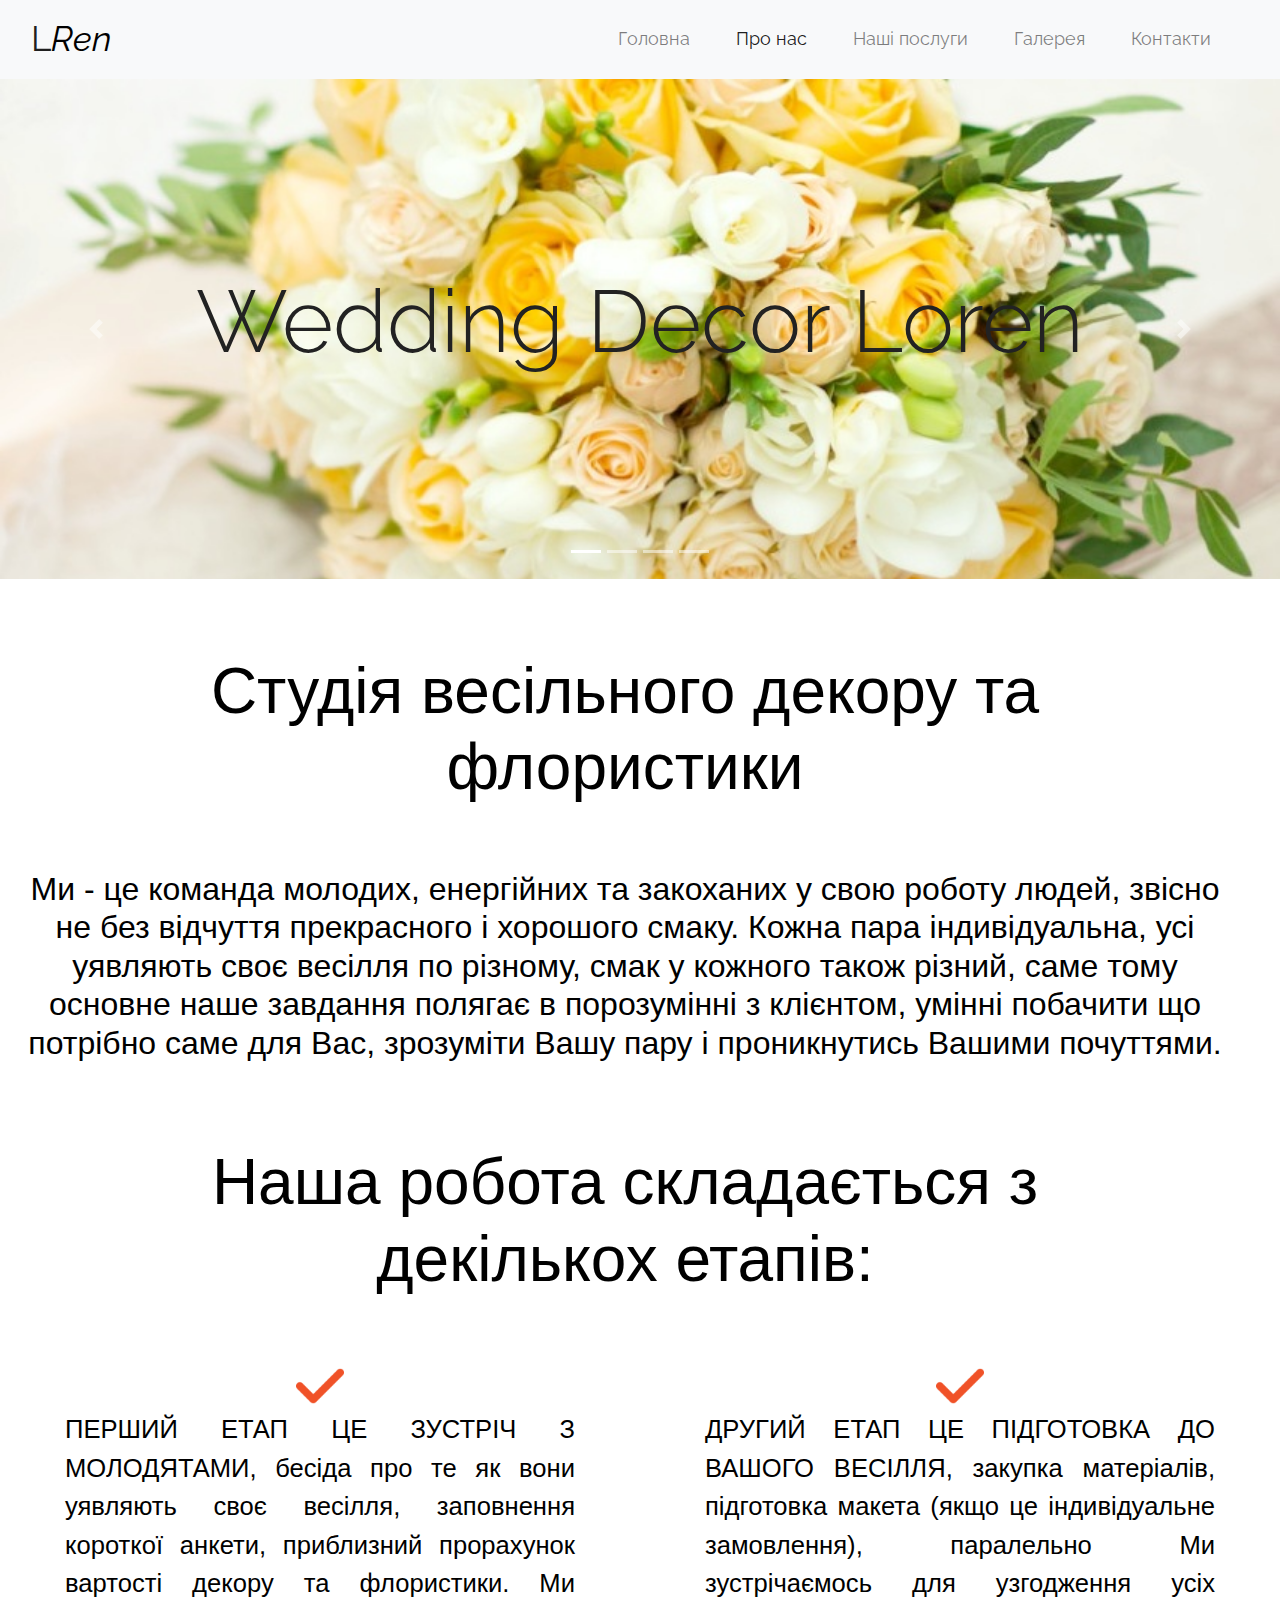
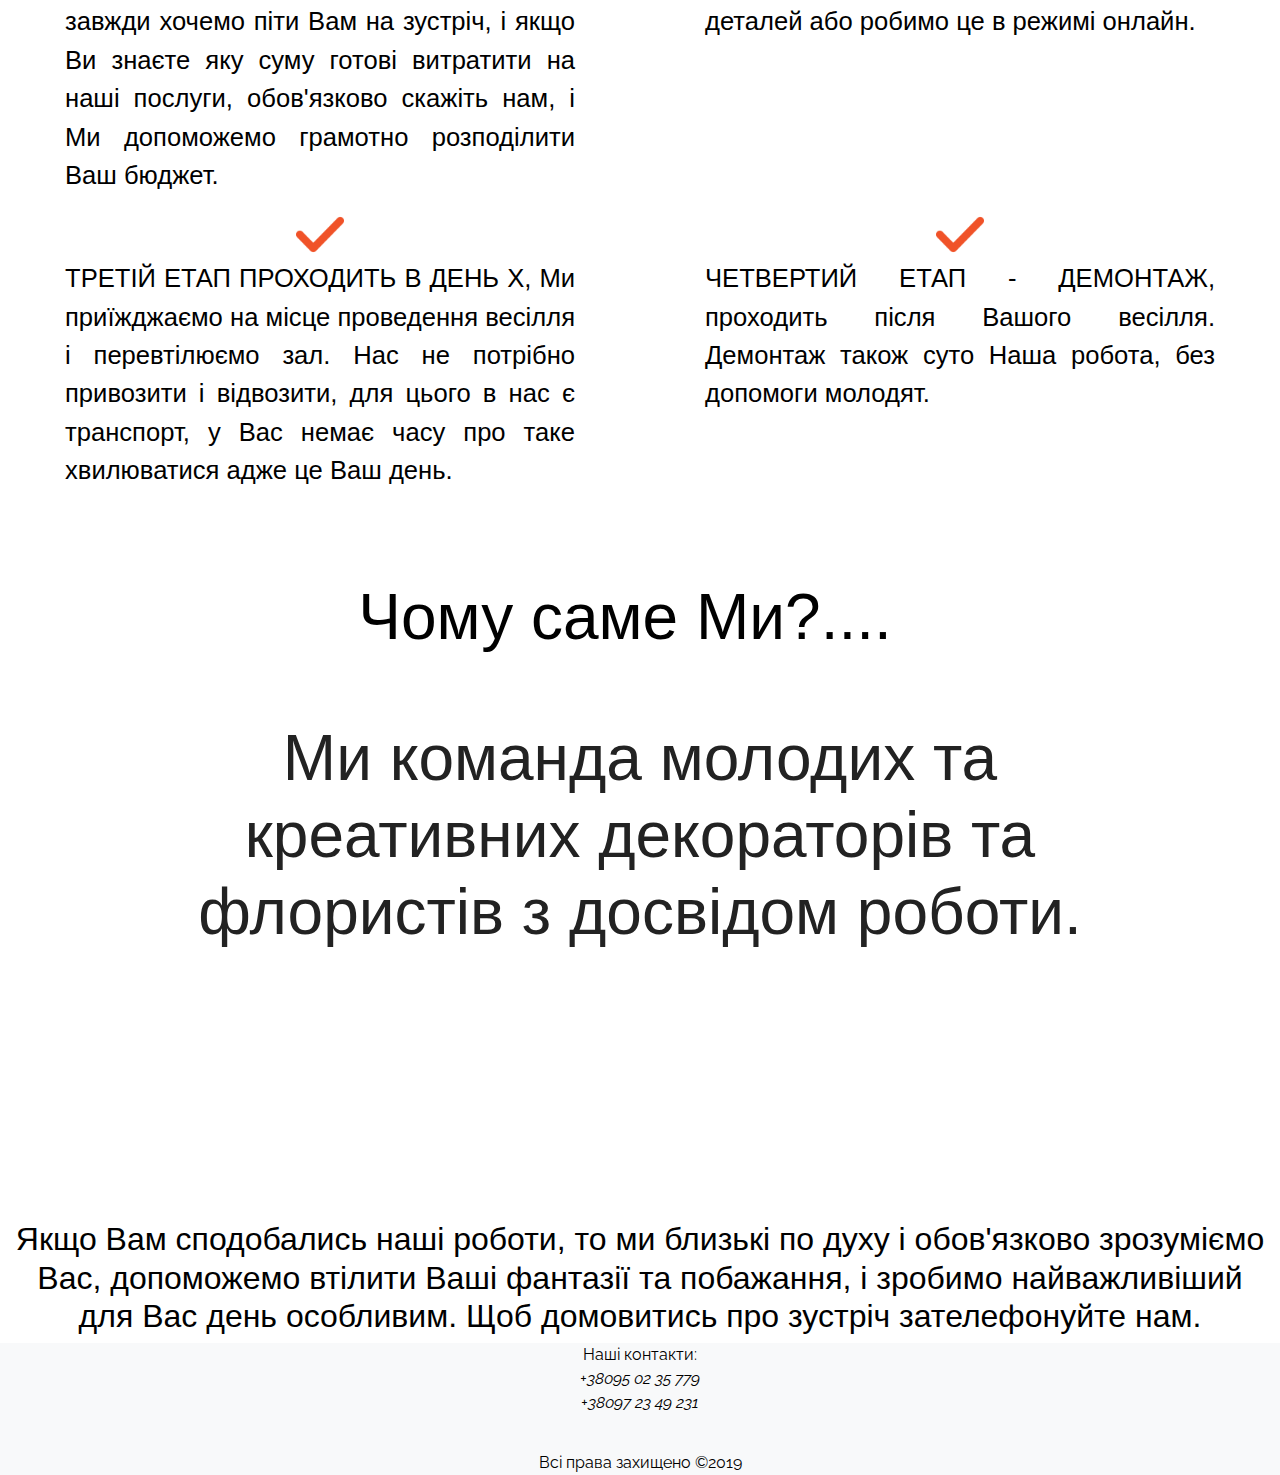
==== src/about-us.html @ b71c2964 "midified our-services page" ====
<!DOCTYPE html>
<html lang="en">
<head>
    <meta charset="utf-8">
    <meta name="viewport" content="width=device-width, initial-scale=1.0">
    <title>Weding Decor Loren</title>
    <meta name="keywords" content="Wedding, Decor, Loren, Agency"/>
    <meta name="description" content="Сайт весільної агенції Loren Decor"/>
    <meta http-equiv="content-language" content="ru">
    <link rel="stylesheet" href="https://use.fontawesome.com/releases/v5.7.2/css/all.css"
          integrity="sha384-fnmOCqbTlWIlj8LyTjo7mOUStjsKC4pOpQbqyi7RrhN7udi9RwhKkMHpvLbHG9Sr" crossorigin="anonymous">
    <link href="../img/index/favicon.ico" rel="shortcut icon" type="image/x-icon"/>
    <link href="../css/access.css" rel="stylesheet" type="text/css">
    <link rel="stylesheet" href="../css/index.css">
    <link rel="stylesheet" type="text/css" href="../css/about-us.css">
    <link rel="stylesheet" href="../css/bootstrap.min.css">
    <script src="https://ajax.googleapis.com/ajax/libs/jquery/3.3.1/jquery.min.js"></script>
    <script src="https://cdnjs.cloudflare.com/ajax/libs/popper.js/1.12.9/umd/popper.min.js"></script>
    <script src="../js/bootstrap.js"></script>
    <script type="text/javascript" src="../js/access.js"></script>
</head>
<body>
<!--Header-->
<nav class="navbar navbar-expand-md navbar-light bg-light sticky-top">
    <div class="container-fluid">
        <a class="navbar-brand" href="../index.html">L<i class="far fa-dot-circle">Ren</i></a>
        <button  class="navbar-toggler" type="button" data-toggle="collapse" data-terget="#navbarResponsive">
            <span class="navbar-toggler-icon"></span>
        </button>
        <div class="collapse navbar-collapse" id="navbarResponsive">
            <ul class="navbar-nav ml-auto">
                <li class="nav-item"><a  class="nav-link" href="../index.html">Головна</a></li>
                <li class="nav-item"><a class="nav-link active" href="../src/about-us.html">Про нас</a></li>
                <li class="nav-item"><a class="nav-link" href="../src/our-services.html">Наші послуги</a></li>
                <li class="nav-item"><a class="nav-link" href="../src/galery.html">Галерея</a></li>
                <li class="nav-item"><a class="nav-link" href="../src/contact.html">Контакти</a></li>
            </ul>
        </div>
    </div>
</nav>
<!--Slider-->
<div id="slides" class="carousel slide" data-ride="carousel">
    <ul class="carousel-indicators">
        <li data-terget="#slides" data-slide-to="0" class="active"></li>
        <li data-terget="#slides" data-slide-to="1"></li>
        <li data-terget="#slides" data-slide-to="2"></li>
        <li data-terget="#slides" data-slide-to="3"></li>
    </ul>
    <div class="carousel-inner" role="listbox">
        <div class="carousel-item active">
            <img src="../img/index/slider/slide1.jpeg"/>
            <div class="carousel-caption">
                <h1 id="paddingCarosel" class="display-2">Wedding Decor Loren</h1>
            </div>
        </div>
        <div class="carousel-item">
            <img src="../img/index/slider/slide2.jpeg"/>
        </div>
        <div class="carousel-item">
            <img src="../img/index/slider/slide3.jpeg"/>
        </div>
        <div class="carousel-item">
            <img src="../img/index/slider/slide4.jpeg"/>
        </div>
        <a class="carousel-control-next" href="#slides" role="button" data-slide="next">
            <span class="carousel-control-next-icon" aria-hidden="true"></span>
            <span class="sr-only">Next</span>
        </a>
        <a class="carousel-control-prev" href="#slides" role="button" data-slide="prev">
            <span class="carousel-control-prev-icon" aria-hidden="true"></span>
            <span class="sr-only">Previous</span>
        </a>
    </div>
</div>
<!--Main block-->
<div class="container-fluid head">
    <div class="row col text-center">
        <h1>Студія весільного декору та флористики</h1>
    </div>
</div>
<div class="container-fluid head">
    <div class="row col">
        <div class="text-center">
            <h3>
                Ми - це команда молодих, енергійних та закоханих у свою роботу людей, звісно не без відчуття прекрасного
                і хорошого смаку.
                Кожна пара індивідуальна, усі уявляють своє весілля по різному, смак у кожного також різний, саме тому
                основне наше завдання полягає в порозумінні з клієнтом, умінні побачити що потрібно саме для Вас,
                зрозуміти Вашу пару і проникнутись Вашими почуттями.
            </h3>
        </div>
    </div>
</div>
<div class="container-fluid head">
    <div class="row col text-center">
        <h1>Наша робота складається з декількох етапів:</h1>
    </div>
</div>
<div class="container-fluid head">
    <div class="row text-center">
        <div class="col-sm-6 hower"><img src="../img/about-us/ok.png" class="rotate">
            <p class="text-justify"><span class="text-uppercase">Перший етап це зустріч з молодятами</span>, бесіда про
                те як вони уявляють своє весілля,
                заповнення короткої анкети, приблизний прорахунок вартості декору та флористики. Ми завжди хочемо піти
                Вам на
                зустріч, і якщо Ви знаєте яку суму готові витратити на наші послуги, обов'язково скажіть нам, і Ми
                допоможемо грамотно
                розподілити Ваш бюджет.</p>
        </div>
        <div class="col-sm-6 hower"><img src="../img/about-us/ok.png" class="rotate">
            <p class="text-justify"><span class="text-uppercase"> Другий етап це підготовка до вашого весілля</span>,
                закупка матеріалів,
                підготовка макета (якщо це індивідуальне замовлення), паралельно Ми зустрічаємось для узгодження усіх
                деталей
                або робимо це в режимі онлайн.</p>
        </div>
        <div class="col-sm-6 hower"><img src="../img/about-us/ok.png" class="rotate">
            <p class="text-justify"><span class="text-uppercase"> Третій етап проходить в день Х</span>, Ми приїжджаємо
                на місце проведення весілля і перевтілюємо зал.
                Нас не потрібно привозити і відвозити, для цього в нас є транспорт,
                у Вас немає часу про таке хвилюватися адже це Ваш день.
            </p>
        </div>
        <div class="col-sm-6 hower"><img src="../img/about-us/ok.png" class="rotate">
            <p class="text-justify"><span class="text-uppercase">Четвертий етап - демонтаж</span>, проходить після
                Вашого весілля.
                Демонтаж також суто Наша робота, без допомоги молодят.
            </p>
        </div>
    </div>
</div>
<div class="container-fluid head">
    <div class="row col text-center">
        <h1>Чому саме Ми?....</h1>
    </div>
</div>
<!--Slider 2-->
<div id="slidess" class="carousel slide" data-ride="carousel">
    <ul class="carousel-indicators">
        <li data-terget="#slidess" data-slide-to="0" class="active"></li>
        <li data-terget="#slidess" data-slide-to="1"></li>
        <li data-terget="#slidess" data-slide-to="2"></li>
        <li data-terget="#slidess" data-slide-to="3"></li>
        <li data-terget="#slidess" data-slide-to="4"></li>
    </ul>
    <div class="carousel-inner" role="listbox">
        <div class="carousel-item active">
            <div class="carousel-caption">
                <h3>Ми команда молодих та креативних декораторів та флористів з досвідом роботи.</h3>
            </div>
        </div>
        <div class="carousel-item">
            <div class="carousel-caption">
                <h3>Ми завжди допоможемо в реалізації Ваших мрій, втілимо всі Ваші побажання.</h3>
            </div>
        </div>
        <div class="carousel-item">
            <div class="carousel-caption">
                <h3>Ми слідкуємо за весільними тенденціями і йдемо в ногу з івент індустрією.</h3>
            </div>
        </div>
        <div class="carousel-item">
            <div class="carousel-caption">
                <h3>Ми готові йти Вам на зустріч і завжди можемо підлаштуватись під Ваш бюджет і
                    запропонувати вам декор який не вдарить по кишені.
                </h3>
            </div>
        </div>
        <div class="carousel-item">
            <div class="carousel-caption">
                <h3>Вам не потрібно хвилюватися про те як ми потрапимо до місця проведення вашого весілля,
                    транспорт це наші хлопоти.
                </h3>
            </div>
        </div>
        <a class="carousel-control-next" href="#slidess" role="button" data-slide="next">
            <span class="fas fa-forward" aria-hidden="true"></span>
            <span class="sr-only">Next</span>
        </a>
        <a class="carousel-control-prev" href="#slidess" role="button" data-slide="prev">
            <span class="fas fa-backward" aria-hidden="true"></span>
            <span class="sr-only">Previous</span>
        </a>
    </div>
</div>
<div class="container-fluid">
    <div class="text-center head">
        <h3>
            Якщо Вам сподобались наші роботи, то ми близькі по духу і обов'язково зрозуміємо Вас, допоможемо втілити
            Ваші фантазії та побажання, і зробимо найважливіший для Вас день особливим.
            Щоб домовитись про зустріч зателефонуйте нам.
        </h3>
    </div>
</div>
<!--Footer-->
<footer class="container-fluid bg-light">
    <div class="container-fluid text-center social">
        <span>Наші контакти:</span><br>
        <i class="fas fa-phone">+38095 02 35 779</i><br>
        <i class="fab fa-viber">+38097 23 49 231</i><br>
        <a href="https://www.facebook.com/oksanavolodynyrivna" target="_blank" title="Facebook"><i
                class="fab fa-facebook"></i></a>
        <a href="https://www.instagram.com/wedding_decor_loren/" target="_blank" title="Instagram"><i
                class="fab fa-instagram"></i></a>
        <a href="href=mailto:roma@br.if.ua" target="_blank" title="Відправте нам повідомлення"><i
                class="fas fa-envelope"></i></a><br>
    </div>
    <div class="container text-sm-center">
        <span> Всі права захищено &copy;2019</span>
    </div>
</footer>
<script type="text/javascript">
    //** 1) Adds ability to scroll to an absolute position (from top of page) or specific element on the page instead.
    //** 2) Fixes scroll animation not working in Opera.
    var scrolltotop = {
        setting: {startline: 100, scrollto: 0, scrollduration: 1000, fadeduration: [500, 100]},
        controlHTML: '<img src="../img/index/knopka.png" style="width:48px; height:48px" />',
        controlattrs: {offsetx: 25, offsety: 25},
        anchorkeyword: '#top', //Enter href value of HTML anchors on the page that should also act as "Scroll Up" links

        state: {isvisible: false, shouldvisible: false},

        scrollup: function () {
            if (!this.cssfixedsupport)
                this.$control.css({opacity: 0})
            var dest = isNaN(this.setting.scrollto) ? this.setting.scrollto : parseInt(this.setting.scrollto)
            if (typeof dest == "string" && jQuery('#' + dest).length == 1)
                dest = jQuery('#' + dest).offset().top
            else
                dest = 0
            this.$body.animate({scrollTop: dest}, this.setting.scrollduration);
        },
        keepfixed: function () {
            var $window = jQuery(window)
            var controlx = $window.scrollLeft() + $window.width() - this.$control.width() - this.controlattrs.offsetx
            var controly = $window.scrollTop() + $window.height() - this.$control.height() - this.controlattrs.offsety
            this.$control.css({left: controlx + 'px', top: controly + 'px'})
        },
        togglecontrol: function () {
            var scrolltop = jQuery(window).scrollTop()
            if (!this.cssfixedsupport)
                this.keepfixed()
            this.state.shouldvisible = (scrolltop >= this.setting.startline) ? true : false
            if (this.state.shouldvisible && !this.state.isvisible) {
                this.$control.stop().animate({opacity: 1}, this.setting.fadeduration[0])
                this.state.isvisible = true
            }
            else if (this.state.shouldvisible == false && this.state.isvisible) {
                this.$control.stop().animate({opacity: 0}, this.setting.fadeduration[1])
                this.state.isvisible = false
            }
        },
        init: function () {
            jQuery(document).ready(function ($) {
                var mainobj = scrolltotop
                var iebrws = document.all
                mainobj.cssfixedsupport = !iebrws || iebrws && document.compatMode == "CSS1Compat" && window.XMLHttpRequest
                mainobj.$body = (window.opera) ? (document.compatMode == "CSS1Compat" ? $('html') : $('body')) : $('html,body')
                mainobj.$control = $('<div id="topcontrol">' + mainobj.controlHTML + '</div>')
                    .css({
                        position: mainobj.cssfixedsupport ? 'fixed' : 'absolute',
                        bottom: mainobj.controlattrs.offsety,
                        right: mainobj.controlattrs.offsetx,
                        opacity: 0,
                        cursor: 'pointer'
                    })
                    .attr({title: 'На верх'})
                    .click(function () {
                        mainobj.scrollup();
                        return false
                    })
                    .appendTo('body')
                if (document.all && !window.XMLHttpRequest && mainobj.$control.text() != '')
                    mainobj.$control.css({width: mainobj.$control.width()})
                mainobj.togglecontrol()
                $('a[href="' + mainobj.anchorkeyword + '"]').click(function () {
                    mainobj.scrollup()
                    return false
                })
                $(window).bind('scroll resize', function (e) {
                    mainobj.togglecontrol()
                })
            })
        }
    }
    scrolltotop.init()</script>
</body>
</html>
---- css/access.css ----
.unselectable {
    -moz-user-select:none;
    -webkit-user-select:none;
    cursor: default;
}
html
{
    -webkit-touch-callout: none;
    -webkit-user-select: none;
    -khtml-user-select: none;
    -moz-user-select: none;
    -ms-user-select: none;
    user-select: none;
    -webkit-tap-highlight-color: rgba(0,0,0,0);
}
#wpcp-error-message {
    direction: ltr;
    text-align: center;
    transition: opacity 900ms ease 0s;
    z-index: 99999999;
}
.hideme {
    opacity:0;
    visibility: hidden;
}
.showme {
    opacity:1;
    visibility: visible;
}
.msgmsg-box-wpcp {
    border-radius: 10px;
    color: #555;
    font-family: Tahoma;
    font-size: 11px;
    margin: 10px;
    padding: 10px 36px;
    position: fixed;
    width: 255px;
    top: 50%;
    left: 50%;
    margin-top: -10px;
    margin-left: -130px;
    -webkit-box-shadow: 0px 0px 34px 2px rgba(242,191,191,1);
    -moz-box-shadow: 0px 0px 34px 2px rgba(242,191,191,1);
    box-shadow: 0px 0px 34px 2px rgba(242,191,191,1);
}
.msgmsg-box-wpcp span {
    font-weight:bold;
    text-transform:uppercase;
}
.error-wpcp {		background:#ffecec;
    border:1px solid #f5aca6;
}
.success {
    background:#e9ffd9;
    border:1px solid #a6ca8a;
}
.warning-wpcp {
    background:#ffecec;
    border:1px solid #f5aca6;
}
.notice {
    background:#e3f7fc;
    border:1px solid #8ed9f6;
}
---- css/index.css ----
@import url('https://fonts.googleapis.com/css?family=Poppins:400,500,700');
@import url('https://fonts.googleapis.com/css?family=Raleway');



html body{
    width: 100%;
    height: 100%;
    font-family: 'Raleway', sans-serif;
    color: #2222;
}
/*navbar*/
.container-fluid .navbar-brand{
    font-size: 35px;
}
.container-fluid h1{
    padding: 1em;
    border-radius: 0;
    margin: 0 auto;
    margin-top: 10px;
}
.navbar-nav li{
padding-right: 30px;
}
.nav-link{
    font-size: 1.1em; !important;
}
/*sider*/
.carousel-inner{
    height: 500px;
}
.carousel-inner img{
    /*transform: translateY(-20%);*/
    /*width: 100%;*/
    height: 100%;
}
@media (min-width: 1000px) {
    .carousel-inner img{
        width: 100%;}
}

.carousel-caption{
    position: absolute;
    top: 50%;
    transform: translateY(-100%);
}
.carousel-caption h1{
    padding-top: 40px;
    font-style: initial;
    color: rgb(34, 34, 34);
}
.carousel-caption h3{
    color: rgb(34, 34, 34);
    font-family: "Book Antiqua", sans-serif;
    font-size: 4em;
    padding-top: 20px;
}
/*main block*/
@media (max-width: 450px) {
    .carousel-caption .display-2 {
        font-size: 2em;
    }
}
.padding{
  padding-bottom: 2em;
}
.alert{
    width: 100%;
    margin: 0 auto;
    padding-top: 2em;
}
.alert h1 {
    color: rgb(34, 34, 34);
    padding-top: 1px;
    font-family: "Raleway", sans-serif;
    font-size: 5em;
    margin-bottom: 1px;

}
.alert h1:hover{
    text-shadow: 3px 3px 3px #8f8f8f;
    transition: text-shadow 300ms linear 0ms;
}
.alert h2{
     color: rgb(34, 34, 34);
     font-family: "Book Antiqua", sans-serif;
     margin-bottom: 1px;
 }
.alert h2:hover {
    text-shadow: 3px 3px 3px #8f8f8f;
    transition: text-shadow 300ms linear 0ms;
    cursor: pointer;
}
/*opys poslug*/
.mainBlock img{
    width: 10%;
    padding-top: 20px;
}
.mainBlock h3{
    color: rgb(34, 34, 34);
    padding-top: 1px;
    font-family: "Book Antiqua", sans-serif;
    margin-bottom: 1px;
    font-size: 2em;
    padding-bottom: 10px;

}
.text-typing
{
    width: 13em;
    white-space:nowrap;
    overflow:hidden;
    -webkit-animation: type 8s steps(50, end);
    animation: type 8s steps(50, end);
}
@keyframes type{
    from { width: 0px; }
}

@-webkit-keyframes type{
    from { width: 0px; }
}
.mainBlock h3:hover{
    text-shadow: 3px 3px 3px #8f8f8f;
    transition: text-shadow 300ms linear 0ms;
}
.mainBlock p, .mainBlock ol{
    color: rgb(34, 34, 34);
    padding-top: 5px;
    font-family: "Book Antiqua", sans-serif;
    margin-bottom: 1px;
    font-size: 1em;
    transition: all 300ms linear 0ms;
}
.hower:hover{
    transform: rotate(0deg) scale(1.1,1.1) ;
    box-shadow: 1px 1px 1px #cacaca;
    z-index: 999;
    transition: transform 300ms linear 100ms,
    box-shadow 300ms linear 0ms, z-index 300ms linear 0ms;
    background: #f4f4f4;
}
/*img block*/
#fixed{
    width: 100%;
    height: 200px;
    background: url("../img/index/fon.jpeg") no-repeat center center fixed;
    background-blend-mode: multiply;
    border-color: lightblue;
   /** background-size: cover;*/
    -o-background-size: cover;
    -moz-background-size: cover;
    -webkit-background-size: cover;


}

/*footer*/
footer span, i{
    color: black;
}
.social a{
    font-size: 1.5em;
    padding: 4px;
}
.fa-envelope, .fa-facebook, .fa-instagram{color: black}
.fa-instagram:hover, .fa-facebook:hover, .fa-envelope:hover{color: #737475
}
/*rotate img for main block*/
.rotate:hover {
    -webkit-transform: rotateZ(20deg);
    -ms-transform: rotateZ(20deg);
    transform: rotateZ(20deg);
    cursor: pointer;
}
---- css/about-us.css ----
@import url('https://fonts.googleapis.com/css?family=Raleway');
@import url('https://fonts.googleapis.com/css?family=Exo+2|Lobster');

/*main block*/
.head h1{
    font-family: "Book Antiqua", sans-serif;
    font-size: 4em;
    color: #000000;

}
.head h3{
    font-family: "Book Antiqua", sans-serif;
    font-size: 2em;
    color: #000000;
}
.head p{
    font-family: "Book Antiqua", sans-serif;
    font-size: 1.6em;
    color: #000000;
    margin-left: 50px;
    margin-right: 50px;
}
.head img{
    width: 8%;
}
.carousel-inner span{
    color: red;
}
#paddingCarosel{
    padding-top: 150px;
}
.head h1:hover {
    text-shadow: 3px 3px 3px #8f8f8f;
    transition: text-shadow 300ms linear 0ms;
    cursor: pointer;
}
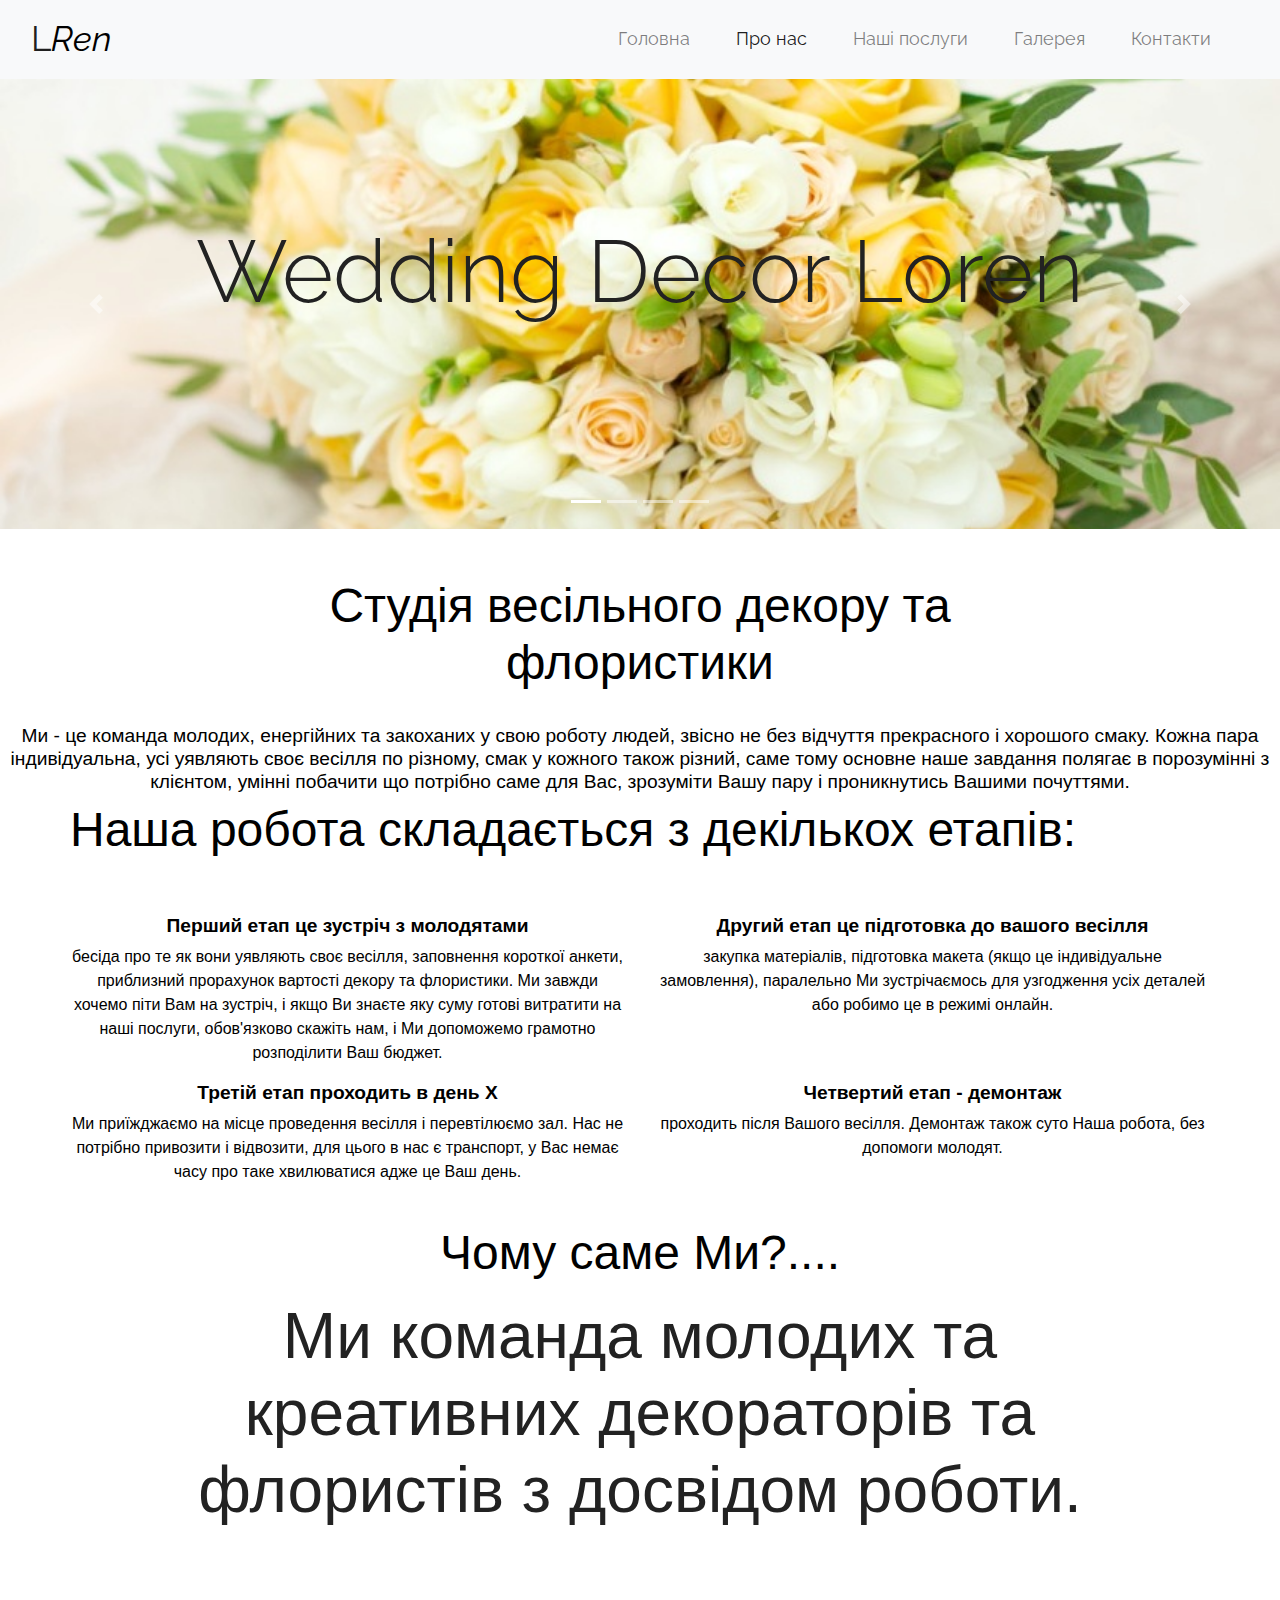
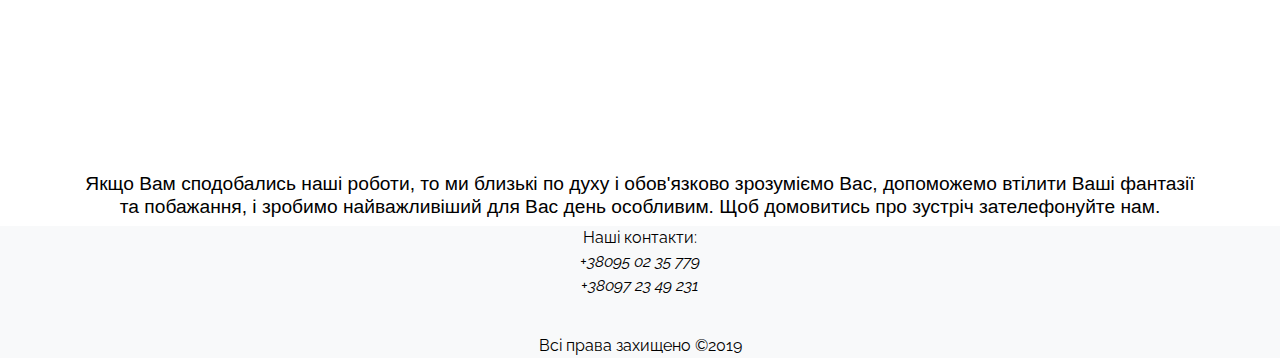
==== commit 11e5ad9e: "modified style for small device" ====
--- a/src/about-us.html
+++ b/src/about-us.html
@@ -2,6 +2,7 @@
 <html lang="en">
 <head>
     <meta charset="utf-8">
+    <meta http-equiv="X-UA-Compatible" content="IE=edge">
     <meta name="viewport" content="width=device-width, initial-scale=1.0">
     <title>Weding Decor Loren</title>
     <meta name="keywords" content="Wedding, Decor, Loren, Agency"/>
@@ -13,23 +14,26 @@
     <link href="../css/access.css" rel="stylesheet" type="text/css">
     <link rel="stylesheet" href="../css/index.css">
     <link rel="stylesheet" type="text/css" href="../css/about-us.css">
-    <link rel="stylesheet" href="../css/bootstrap.min.css">
+
     <script src="https://ajax.googleapis.com/ajax/libs/jquery/3.3.1/jquery.min.js"></script>
     <script src="https://cdnjs.cloudflare.com/ajax/libs/popper.js/1.12.9/umd/popper.min.js"></script>
+    <link rel="stylesheet" href="../css/bootstrap.min.css">
     <script src="../js/bootstrap.js"></script>
     <script type="text/javascript" src="../js/access.js"></script>
 </head>
 <body>
 <!--Header-->
-<nav class="navbar navbar-expand-md navbar-light bg-light sticky-top">
+<!--Nav bar section-->
+<nav class="navbar navbar-expand-lg navbar-light bg-light sticky-top">
     <div class="container-fluid">
         <a class="navbar-brand" href="../index.html">L<i class="far fa-dot-circle">Ren</i></a>
-        <button  class="navbar-toggler" type="button" data-toggle="collapse" data-terget="#navbarResponsive">
+        <button class="navbar-toggler" type="button" data-toggle="collapse" data-target="#navSuport"
+                aria-controls="navSuport" aria-expanded="false" aria-label="togleNavi">
             <span class="navbar-toggler-icon"></span>
         </button>
-        <div class="collapse navbar-collapse" id="navbarResponsive">
+        <div class="collapse navbar-collapse" id="navSuport">
             <ul class="navbar-nav ml-auto">
-                <li class="nav-item"><a  class="nav-link" href="../index.html">Головна</a></li>
+                <li class="nav-item"><a class="nav-link" href="../index.html">Головна</a></li>
                 <li class="nav-item"><a class="nav-link active" href="../src/about-us.html">Про нас</a></li>
                 <li class="nav-item"><a class="nav-link" href="../src/our-services.html">Наші послуги</a></li>
                 <li class="nav-item"><a class="nav-link" href="../src/galery.html">Галерея</a></li>
@@ -73,13 +77,15 @@
     </div>
 </div>
 <!--Main block-->
+<div class="container head">
+    <div class="row d-flex justify-content-center pt-5 mb-4">
+        <div class="col-md-8 text-center">
+            <h2>Студія весільного декору та флористики</h2>
+        </div>
+    </div>
+</div>
 <div class="container-fluid head">
-    <div class="row col text-center">
-        <h1>Студія весільного декору та флористики</h1>
-    </div>
-</div>
-<div class="container-fluid head">
-    <div class="row col">
+    <div class="row">
         <div class="text-center">
             <h3>
                 Ми - це команда молодих, енергійних та закоханих у свою роботу людей, звісно не без відчуття прекрасного
@@ -91,99 +97,113 @@
         </div>
     </div>
 </div>
-<div class="container-fluid head">
-    <div class="row col text-center">
-        <h1>Наша робота складається з декількох етапів:</h1>
-    </div>
-</div>
-<div class="container-fluid head">
-    <div class="row text-center">
-        <div class="col-sm-6 hower"><img src="../img/about-us/ok.png" class="rotate">
-            <p class="text-justify"><span class="text-uppercase">Перший етап це зустріч з молодятами</span>, бесіда про
-                те як вони уявляють своє весілля,
-                заповнення короткої анкети, приблизний прорахунок вартості декору та флористики. Ми завжди хочемо піти
-                Вам на
-                зустріч, і якщо Ви знаєте яку суму готові витратити на наші послуги, обов'язково скажіть нам, і Ми
-                допоможемо грамотно
-                розподілити Ваш бюджет.</p>
-        </div>
-        <div class="col-sm-6 hower"><img src="../img/about-us/ok.png" class="rotate">
-            <p class="text-justify"><span class="text-uppercase"> Другий етап це підготовка до вашого весілля</span>,
-                закупка матеріалів,
-                підготовка макета (якщо це індивідуальне замовлення), паралельно Ми зустрічаємось для узгодження усіх
-                деталей
-                або робимо це в режимі онлайн.</p>
-        </div>
-        <div class="col-sm-6 hower"><img src="../img/about-us/ok.png" class="rotate">
-            <p class="text-justify"><span class="text-uppercase"> Третій етап проходить в день Х</span>, Ми приїжджаємо
-                на місце проведення весілля і перевтілюємо зал.
-                Нас не потрібно привозити і відвозити, для цього в нас є транспорт,
-                у Вас немає часу про таке хвилюватися адже це Ваш день.
-            </p>
-        </div>
-        <div class="col-sm-6 hower"><img src="../img/about-us/ok.png" class="rotate">
-            <p class="text-justify"><span class="text-uppercase">Четвертий етап - демонтаж</span>, проходить після
-                Вашого весілля.
-                Демонтаж також суто Наша робота, без допомоги молодят.
-            </p>
-        </div>
-    </div>
-</div>
-<div class="container-fluid head">
-    <div class="row col text-center">
-        <h1>Чому саме Ми?....</h1>
-    </div>
-</div>
+<div class="container head">
+    <div class="row text-center mb-5">
+        <h2>Наша робота складається з декількох етапів:</h2>
+    </div>
+</div>
+<main class="mt-2">
+    <div class="container">
+        <div class="row justify-content-center d-flex">
+            <div class="row">
+                <div class="col-md-6 hower text-center head">
+                    <i class="fas fa-check fa-4x rotate"></i>
+                    <h4 class="font-weight-bold text-center">Перший етап це зустріч з молодятами</h4>
+                    <p>бесіда про
+                        те як вони уявляють своє весілля,
+                        заповнення короткої анкети, приблизний прорахунок вартості декору та флористики. Ми завжди
+                        хочемо піти
+                        Вам на
+                        зустріч, і якщо Ви знаєте яку суму готові витратити на наші послуги, обов'язково скажіть нам, і
+                        Ми
+                        допоможемо грамотно
+                        розподілити Ваш бюджет.</p>
+                </div>
+                <div class="col-md-6 hower text-center head">
+                    <i class="fas fa-check fa-4x rotate"></i>
+                    <h4 class="font-weight-bold text-center">Другий етап це підготовка до вашого весілля</h4>
+                    <p>закупка матеріалів,
+                        підготовка макета (якщо це індивідуальне замовлення), паралельно Ми зустрічаємось для узгодження
+                        усіх
+                        деталей
+                        або робимо це в режимі онлайн.</p>
+                </div>
+                <div class="col-md-6 hower text-center head">
+                    <i class="fas fa-check fa-4x rotate"></i>
+                    <h4 class="font-weight-bold text-center">Третій етап проходить в день Х</h4>
+                    <p>Ми приїжджаємо
+                        на місце проведення весілля і перевтілюємо зал.
+                        Нас не потрібно привозити і відвозити, для цього в нас є транспорт,
+                        у Вас немає часу про таке хвилюватися адже це Ваш день.</p>
+                </div>
+                <div class="col-md-6 hower text-center head">
+                    <i class="fas fa-check fa-4x rotate"></i>
+                    <h4 class="font-weight-bold text-center">Четвертий етап - демонтаж</h4>
+                    <p>проходить після
+                        Вашого весілля.
+                        Демонтаж також суто Наша робота, без допомоги молодят.</p>
+                </div>
+            </div>
+        </div>
+        <div class="container head pt-4 mb-2">
+            <div class="row justify-content-center text-center">
+                <h2>Чому саме Ми?....</h2>
+            </div>
+        </div>
+    </div>
+</main>
 <!--Slider 2-->
-<div id="slidess" class="carousel slide" data-ride="carousel">
-    <ul class="carousel-indicators">
-        <li data-terget="#slidess" data-slide-to="0" class="active"></li>
-        <li data-terget="#slidess" data-slide-to="1"></li>
-        <li data-terget="#slidess" data-slide-to="2"></li>
-        <li data-terget="#slidess" data-slide-to="3"></li>
-        <li data-terget="#slidess" data-slide-to="4"></li>
-    </ul>
-    <div class="carousel-inner" role="listbox">
-        <div class="carousel-item active">
-            <div class="carousel-caption">
-                <h3>Ми команда молодих та креативних декораторів та флористів з досвідом роботи.</h3>
-            </div>
-        </div>
-        <div class="carousel-item">
-            <div class="carousel-caption">
-                <h3>Ми завжди допоможемо в реалізації Ваших мрій, втілимо всі Ваші побажання.</h3>
-            </div>
-        </div>
-        <div class="carousel-item">
-            <div class="carousel-caption">
-                <h3>Ми слідкуємо за весільними тенденціями і йдемо в ногу з івент індустрією.</h3>
-            </div>
-        </div>
-        <div class="carousel-item">
-            <div class="carousel-caption">
-                <h3>Ми готові йти Вам на зустріч і завжди можемо підлаштуватись під Ваш бюджет і
-                    запропонувати вам декор який не вдарить по кишені.
-                </h3>
-            </div>
-        </div>
-        <div class="carousel-item">
-            <div class="carousel-caption">
-                <h3>Вам не потрібно хвилюватися про те як ми потрапимо до місця проведення вашого весілля,
-                    транспорт це наші хлопоти.
-                </h3>
-            </div>
-        </div>
-        <a class="carousel-control-next" href="#slidess" role="button" data-slide="next">
-            <span class="fas fa-forward" aria-hidden="true"></span>
-            <span class="sr-only">Next</span>
-        </a>
-        <a class="carousel-control-prev" href="#slidess" role="button" data-slide="prev">
-            <span class="fas fa-backward" aria-hidden="true"></span>
-            <span class="sr-only">Previous</span>
-        </a>
-    </div>
-</div>
-<div class="container-fluid">
+<div class="slide-info">
+    <div id="slidess" class="carousel slide" data-ride="carousel">
+        <ul class="carousel-indicators">
+            <li data-terget="#slidess" data-slide-to="0" class="active"></li>
+            <li data-terget="#slidess" data-slide-to="1"></li>
+            <li data-terget="#slidess" data-slide-to="2"></li>
+            <li data-terget="#slidess" data-slide-to="3"></li>
+            <li data-terget="#slidess" data-slide-to="4"></li>
+        </ul>
+        <div class="carousel-inner" role="listbox">
+            <div class="carousel-item active">
+                <div class="carousel-caption">
+                    <h3>Ми команда молодих та креативних декораторів та флористів з досвідом роботи.</h3>
+                </div>
+            </div>
+            <div class="carousel-item">
+                <div class="carousel-caption">
+                    <h3>Ми завжди допоможемо в реалізації Ваших мрій, втілимо всі Ваші побажання.</h3>
+                </div>
+            </div>
+            <div class="carousel-item">
+                <div class="carousel-caption">
+                    <h3>Ми слідкуємо за весільними тенденціями і йдемо в ногу з івент індустрією.</h3>
+                </div>
+            </div>
+            <div class="carousel-item">
+                <div class="carousel-caption">
+                    <h3>Ми готові йти Вам на зустріч і завжди можемо підлаштуватись під Ваш бюджет і
+                        запропонувати вам декор який не вдарить по кишені.
+                    </h3>
+                </div>
+            </div>
+            <div class="carousel-item">
+                <div class="carousel-caption">
+                    <h3>Вам не потрібно хвилюватися про те як ми потрапимо до місця проведення вашого весілля,
+                        транспорт це наші хлопоти.
+                    </h3>
+                </div>
+            </div>
+            <a class="carousel-control-next" href="#slidess" role="button" data-slide="next">
+                <span class="fas fa-forward" aria-hidden="true"></span>
+                <span class="sr-only">Next</span>
+            </a>
+            <a class="carousel-control-prev" href="#slidess" role="button" data-slide="prev">
+                <span class="fas fa-backward" aria-hidden="true"></span>
+                <span class="sr-only">Previous</span>
+            </a>
+        </div>
+    </div>
+</div>
+<div class="container pt-4">
     <div class="text-center head">
         <h3>
             Якщо Вам сподобались наші роботи, то ми близькі по духу і обов'язково зрозуміємо Вас, допоможемо втілити
@@ -204,8 +224,6 @@
                 class="fab fa-instagram"></i></a>
         <a href="href=mailto:roma@br.if.ua" target="_blank" title="Відправте нам повідомлення"><i
                 class="fas fa-envelope"></i></a><br>
-    </div>
-    <div class="container text-sm-center">
         <span> Всі права захищено &copy;2019</span>
     </div>
 </footer>
--- a/css/index.css
+++ b/css/index.css
@@ -1,7 +1,5 @@
 @import url('https://fonts.googleapis.com/css?family=Poppins:400,500,700');
 @import url('https://fonts.googleapis.com/css?family=Raleway');
-
-
 
 html body{
     width: 100%;
@@ -25,16 +23,20 @@
 .nav-link{
     font-size: 1.1em; !important;
 }
-/*sider*/
+/*slider*/
 .carousel-inner{
-    height: 500px;
+    height: 450px;
 }
 .carousel-inner img{
-    /*transform: translateY(-20%);*/
-    /*width: 100%;*/
+    transform: translateY(-5%);
+    width: 100%;
     height: 100%;
 }
-@media (min-width: 1000px) {
+.flexabl-img{
+    max-width: 100%;
+}
+
+@media  (min-width: 860px) {
     .carousel-inner img{
         width: 100%;}
 }
@@ -45,7 +47,7 @@
     transform: translateY(-100%);
 }
 .carousel-caption h1{
-    padding-top: 40px;
+    padding-top: 30px;
     font-style: initial;
     color: rgb(34, 34, 34);
 }
@@ -173,7 +175,27 @@
     transform: rotateZ(20deg);
     cursor: pointer;
 }
-
-
-
-
+/***********************************************************
+
+                        MEDIA QUERIS
+
+***********************************************************/
+
+/*@media (max-width: 1160px) {
+    .container{
+        width: 100%;
+    }
+    .col-4{
+        width: 100%;
+        box-sizing: content-box;
+        box-sizing: border-box;
+
+
+        margin: 0;
+        padding-left: 15px;
+        padding-right: 15px;
+        text-align: center;
+
+    }
+}*/
+
--- a/css/about-us.css
+++ b/css/about-us.css
@@ -2,37 +2,36 @@
 @import url('https://fonts.googleapis.com/css?family=Exo+2|Lobster');
 
 /*main block*/
-.head h1{
+.head h2{
     font-family: "Book Antiqua", sans-serif;
-    font-size: 4em;
+    font-size: 3em;
     color: #000000;
 
 }
-.head h3{
+.head h4, .head h3{
     font-family: "Book Antiqua", sans-serif;
-    font-size: 2em;
+    font-size: 1.2em;
     color: #000000;
 }
 .head p{
     font-family: "Book Antiqua", sans-serif;
-    font-size: 1.6em;
+    font-size: 1em;
     color: #000000;
-    margin-left: 50px;
-    margin-right: 50px;
 }
-.head img{
-    width: 8%;
-}
-.carousel-inner span{
+.head i{
     color: red;
 }
 #paddingCarosel{
-    padding-top: 150px;
+    padding-top: 100px;
 }
-.head h1:hover {
+.head h2:hover {
     text-shadow: 3px 3px 3px #8f8f8f;
     transition: text-shadow 300ms linear 0ms;
     cursor: pointer;
 }
+/*slider text*/
+.slide-info{
+
+}
 
 
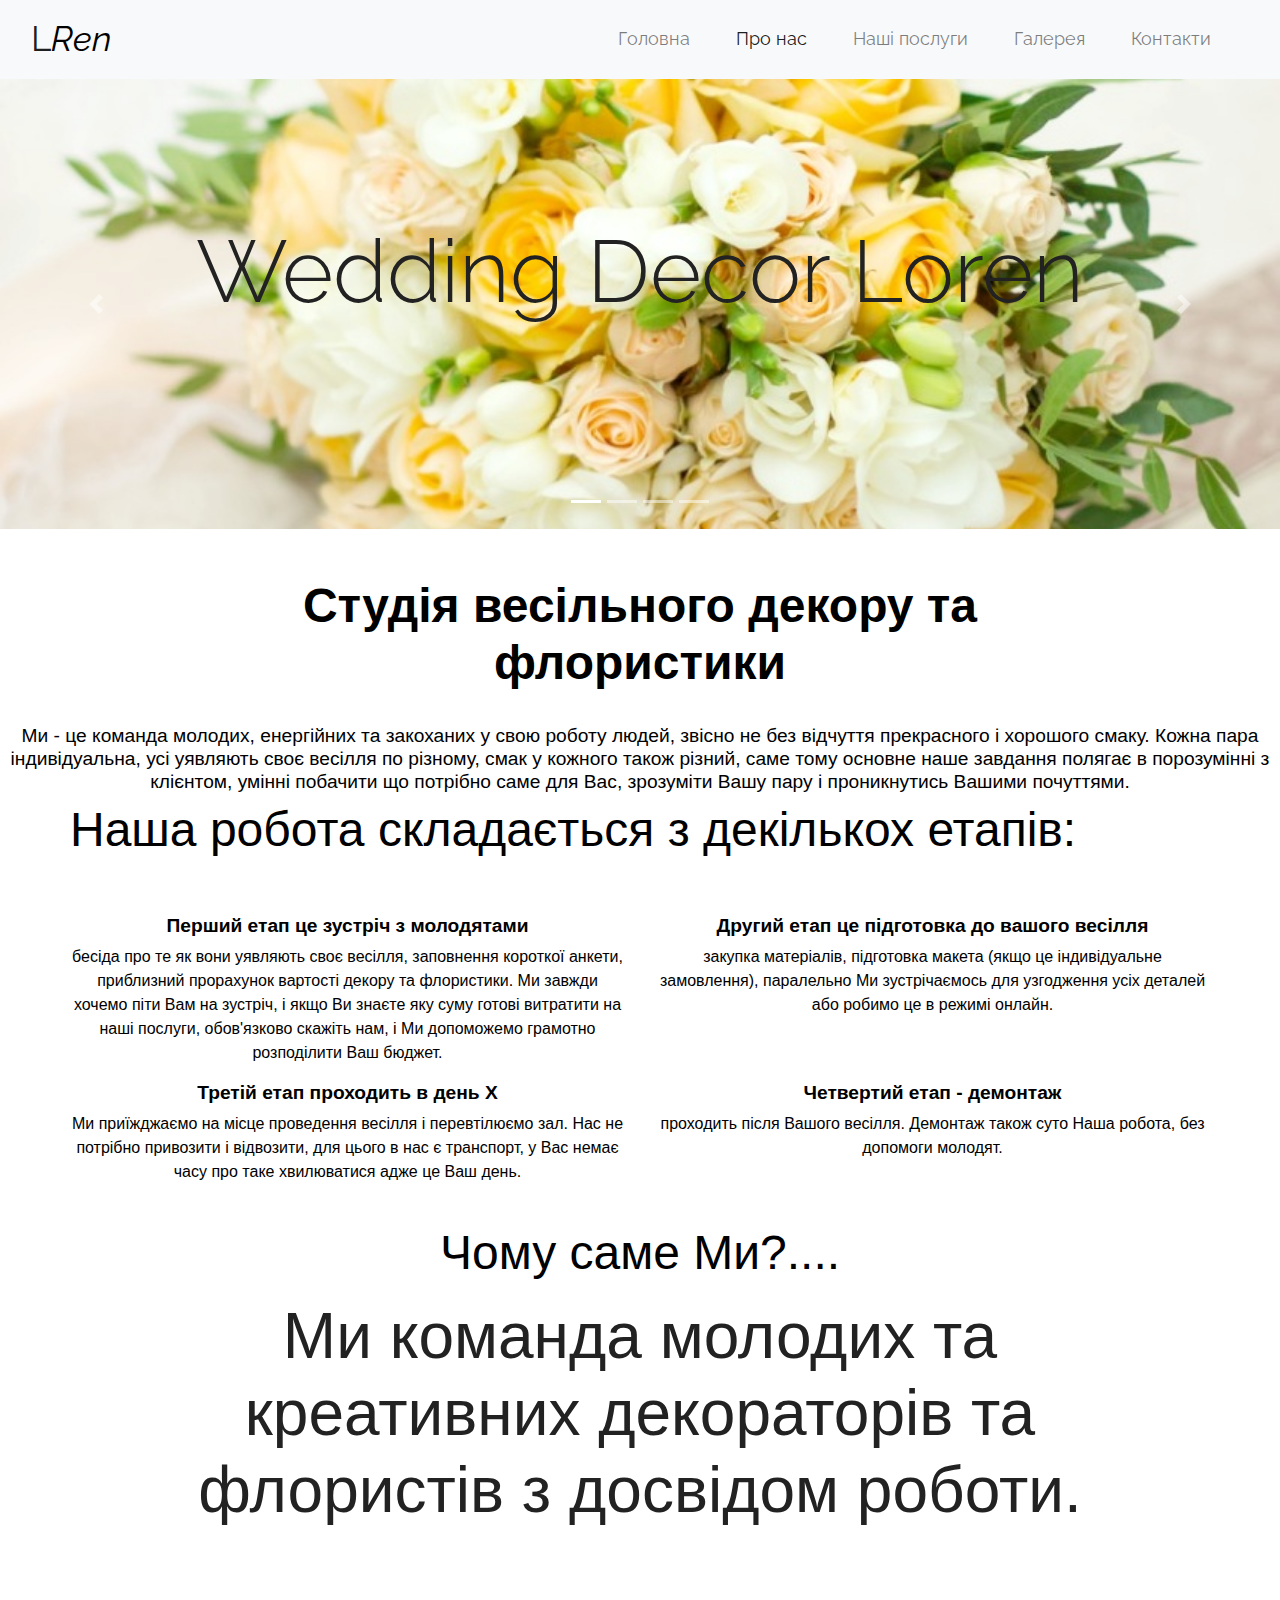
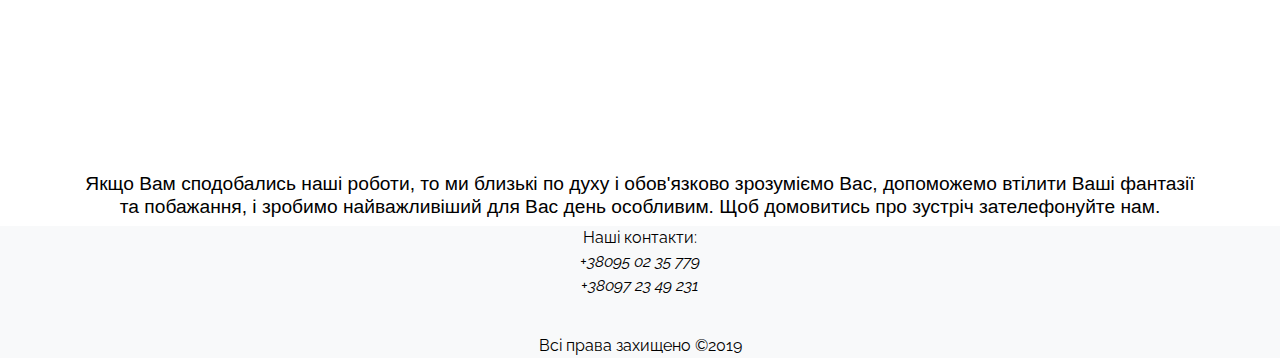
==== commit 59961745: "modified contact page" ====
--- a/src/about-us.html
+++ b/src/about-us.html
@@ -80,7 +80,7 @@
 <div class="container head">
     <div class="row d-flex justify-content-center pt-5 mb-4">
         <div class="col-md-8 text-center">
-            <h2>Студія весільного декору та флористики</h2>
+            <h2 class="font-weight-bold">Студія весільного декору та флористики</h2>
         </div>
     </div>
 </div>
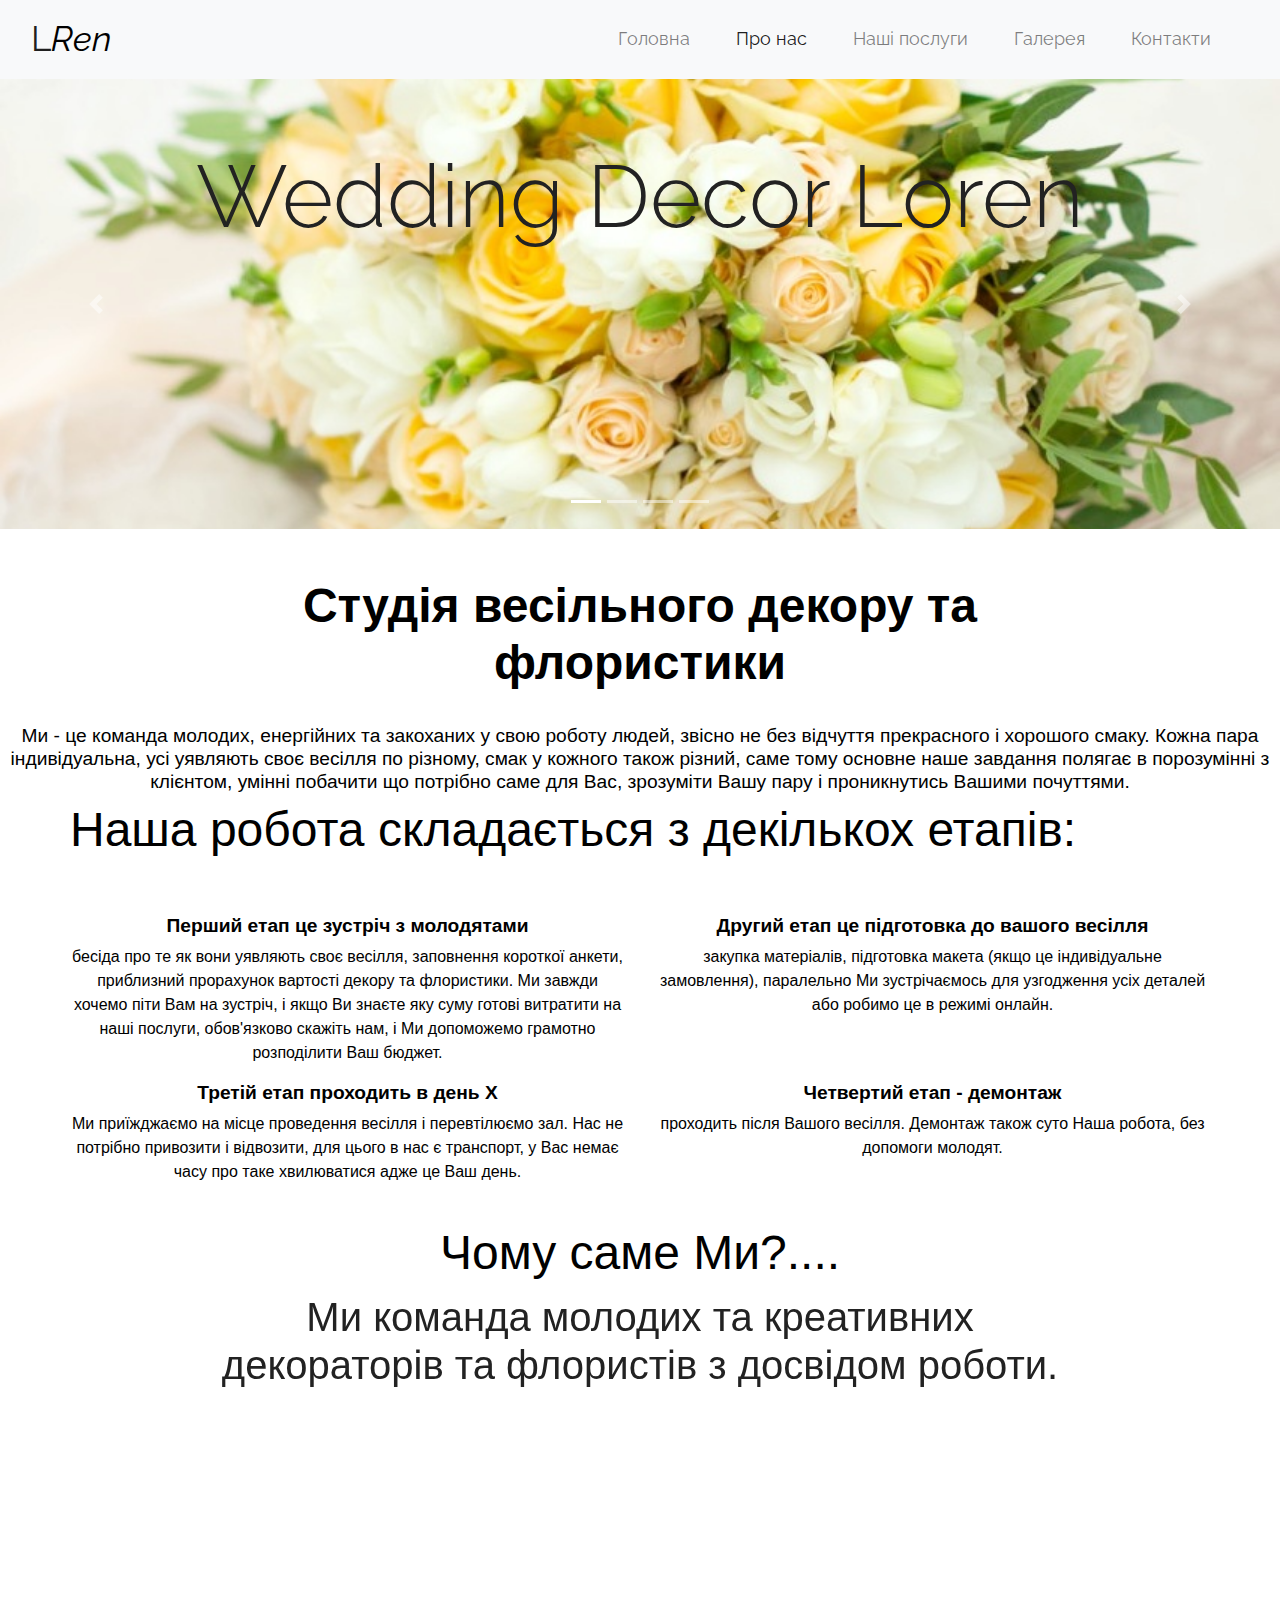
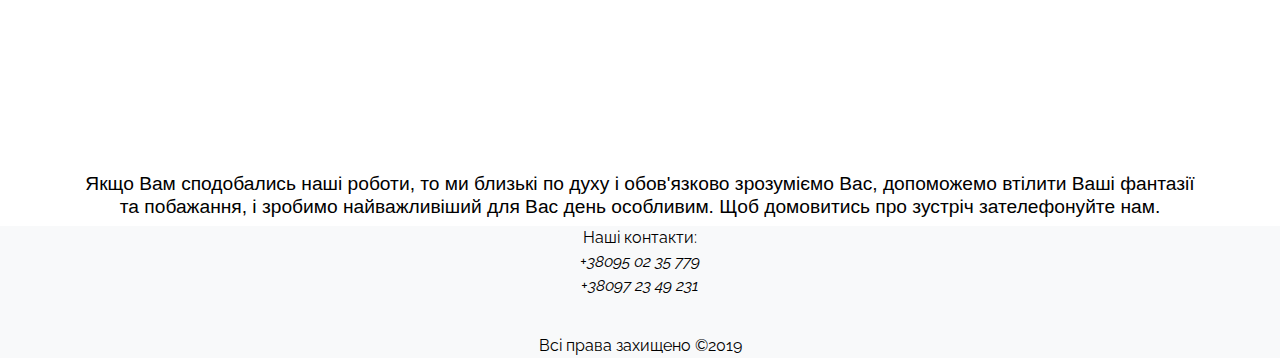
==== commit 3bf44e89: "modified style for all project" ====
--- a/src/about-us.html
+++ b/src/about-us.html
@@ -165,22 +165,22 @@
         <div class="carousel-inner" role="listbox">
             <div class="carousel-item active">
                 <div class="carousel-caption">
-                    <h3>Ми команда молодих та креативних декораторів та флористів з досвідом роботи.</h3>
+                    <h3 class="display-1">Ми команда молодих та креативних декораторів та флористів з досвідом роботи.</h3>
                 </div>
             </div>
             <div class="carousel-item">
                 <div class="carousel-caption">
-                    <h3>Ми завжди допоможемо в реалізації Ваших мрій, втілимо всі Ваші побажання.</h3>
+                    <h3 class="display-1">Ми завжди допоможемо в реалізації Ваших мрій, втілимо всі Ваші побажання.</h3>
                 </div>
             </div>
             <div class="carousel-item">
                 <div class="carousel-caption">
-                    <h3>Ми слідкуємо за весільними тенденціями і йдемо в ногу з івент індустрією.</h3>
+                    <h3 class="display-1">Ми слідкуємо за весільними тенденціями і йдемо в ногу з івент індустрією.</h3>
                 </div>
             </div>
             <div class="carousel-item">
                 <div class="carousel-caption">
-                    <h3>Ми готові йти Вам на зустріч і завжди можемо підлаштуватись під Ваш бюджет і
+                    <h3 class="display-1">Ми готові йти Вам на зустріч і завжди можемо підлаштуватись під Ваш бюджет і
                         запропонувати вам декор який не вдарить по кишені.
                     </h3>
                 </div>
--- a/css/index.css
+++ b/css/index.css
@@ -47,15 +47,15 @@
     transform: translateY(-100%);
 }
 .carousel-caption h1{
-    padding-top: 30px;
+    padding-top: 25px;
     font-style: initial;
     color: rgb(34, 34, 34);
 }
 .carousel-caption h3{
     color: rgb(34, 34, 34);
     font-family: "Book Antiqua", sans-serif;
-    font-size: 4em;
-    padding-top: 20px;
+    font-size: 2.5em;
+    padding-top: 15px;
 }
 /*main block*/
 @media (max-width: 450px) {
--- a/css/about-us.css
+++ b/css/about-us.css
@@ -21,9 +21,9 @@
 .head i{
     color: red;
 }
-#paddingCarosel{
+/*#paddingCarosel{
     padding-top: 100px;
-}
+}*/
 .head h2:hover {
     text-shadow: 3px 3px 3px #8f8f8f;
     transition: text-shadow 300ms linear 0ms;
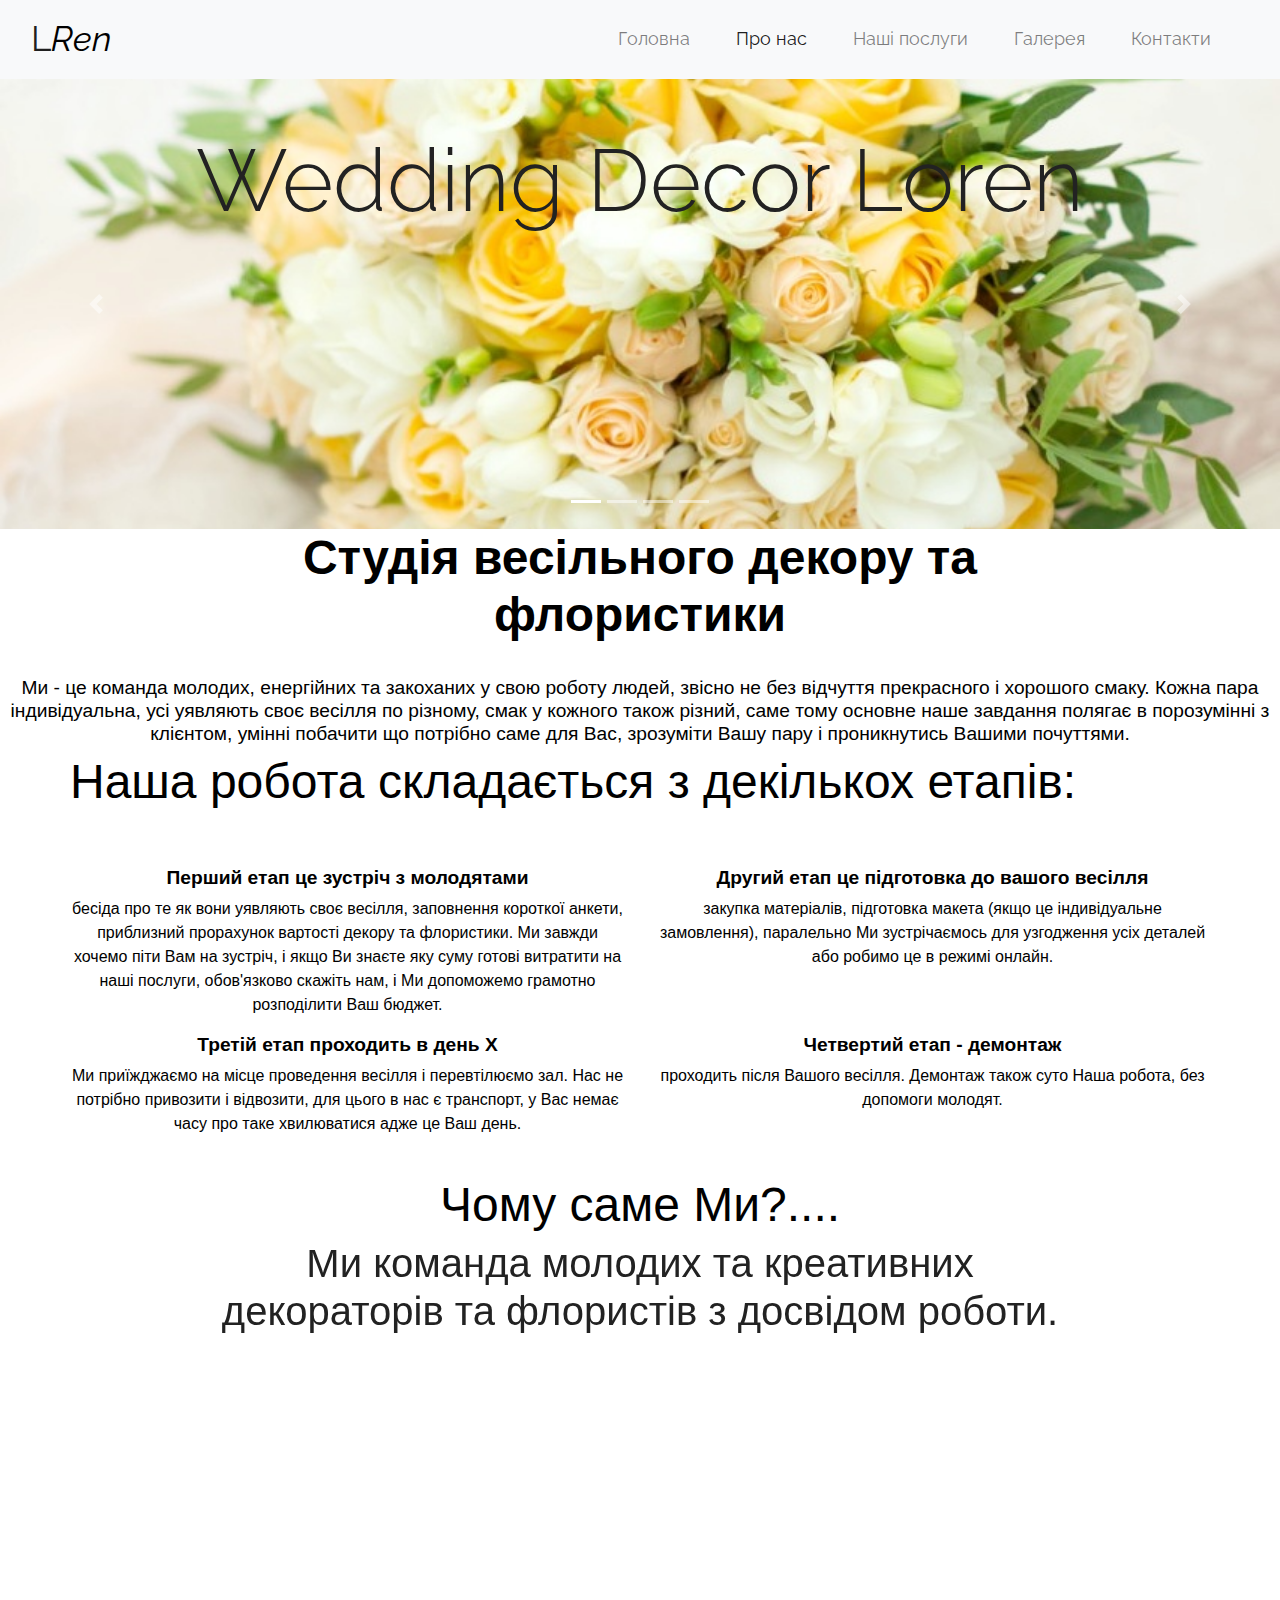
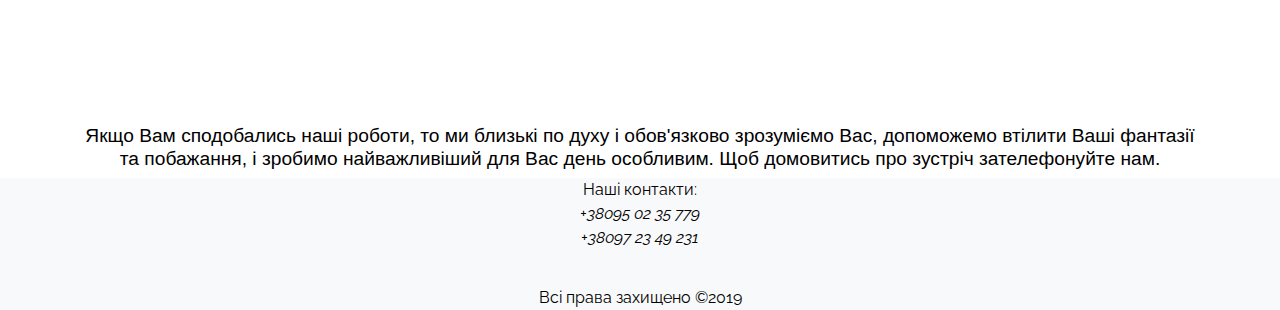
==== commit 71948ec8: ",odified styly for index page" ====
--- a/src/about-us.html
+++ b/src/about-us.html
@@ -78,7 +78,7 @@
 </div>
 <!--Main block-->
 <div class="container head">
-    <div class="row d-flex justify-content-center pt-5 mb-4">
+    <div class="row d-flex justify-content-center mb-4">
         <div class="col-md-8 text-center">
             <h2 class="font-weight-bold">Студія весільного декору та флористики</h2>
         </div>
@@ -180,14 +180,14 @@
             </div>
             <div class="carousel-item">
                 <div class="carousel-caption">
-                    <h3 class="display-1">Ми готові йти Вам на зустріч і завжди можемо підлаштуватись під Ваш бюджет і
-                        запропонувати вам декор який не вдарить по кишені.
+                    <h3 class="display-1">Ми готові йти на зустріч і завжди можемо підлаштуватись під Ваш бюджет та
+                        запропонувати декор який не вдарить по кишені.
                     </h3>
                 </div>
             </div>
             <div class="carousel-item">
                 <div class="carousel-caption">
-                    <h3>Вам не потрібно хвилюватися про те як ми потрапимо до місця проведення вашого весілля,
+                    <h3 class="display-1">Вам не потрібно хвилюватися про те як ми потрапимо до місця проведення весілля,
                         транспорт це наші хлопоти.
                     </h3>
                 </div>
--- a/css/index.css
+++ b/css/index.css
@@ -26,19 +26,18 @@
 /*slider*/
 .carousel-inner{
     height: 450px;
+
 }
 .carousel-inner img{
     transform: translateY(-5%);
     width: 100%;
     height: 100%;
 }
-.flexabl-img{
-    max-width: 100%;
-}
 
-@media  (min-width: 860px) {
+@media (min-width: 820px) {
     .carousel-inner img{
-        width: 100%;}
+        width: 100%;
+    }
 }
 
 .carousel-caption{
@@ -47,7 +46,7 @@
     transform: translateY(-100%);
 }
 .carousel-caption h1{
-    padding-top: 25px;
+    padding-top: 1vh;
     font-style: initial;
     color: rgb(34, 34, 34);
 }
@@ -55,12 +54,12 @@
     color: rgb(34, 34, 34);
     font-family: "Book Antiqua", sans-serif;
     font-size: 2.5em;
-    padding-top: 15px;
+    padding-top: 1vh;
 }
 /*main block*/
-@media (max-width: 450px) {
+@media (max-width: 860px) {
     .carousel-caption .display-2 {
-        font-size: 2em;
+        font-size: 1em;
     }
 }
 .padding{
@@ -181,21 +180,4 @@
 
 ***********************************************************/
 
-/*@media (max-width: 1160px) {
-    .container{
-        width: 100%;
-    }
-    .col-4{
-        width: 100%;
-        box-sizing: content-box;
-        box-sizing: border-box;
 
-
-        margin: 0;
-        padding-left: 15px;
-        padding-right: 15px;
-        text-align: center;
-
-    }
-}*/
-
--- a/css/about-us.css
+++ b/css/about-us.css
@@ -6,7 +6,6 @@
     font-family: "Book Antiqua", sans-serif;
     font-size: 3em;
     color: #000000;
-
 }
 .head h4, .head h3{
     font-family: "Book Antiqua", sans-serif;
@@ -21,9 +20,7 @@
 .head i{
     color: red;
 }
-/*#paddingCarosel{
-    padding-top: 100px;
-}*/
+
 .head h2:hover {
     text-shadow: 3px 3px 3px #8f8f8f;
     transition: text-shadow 300ms linear 0ms;
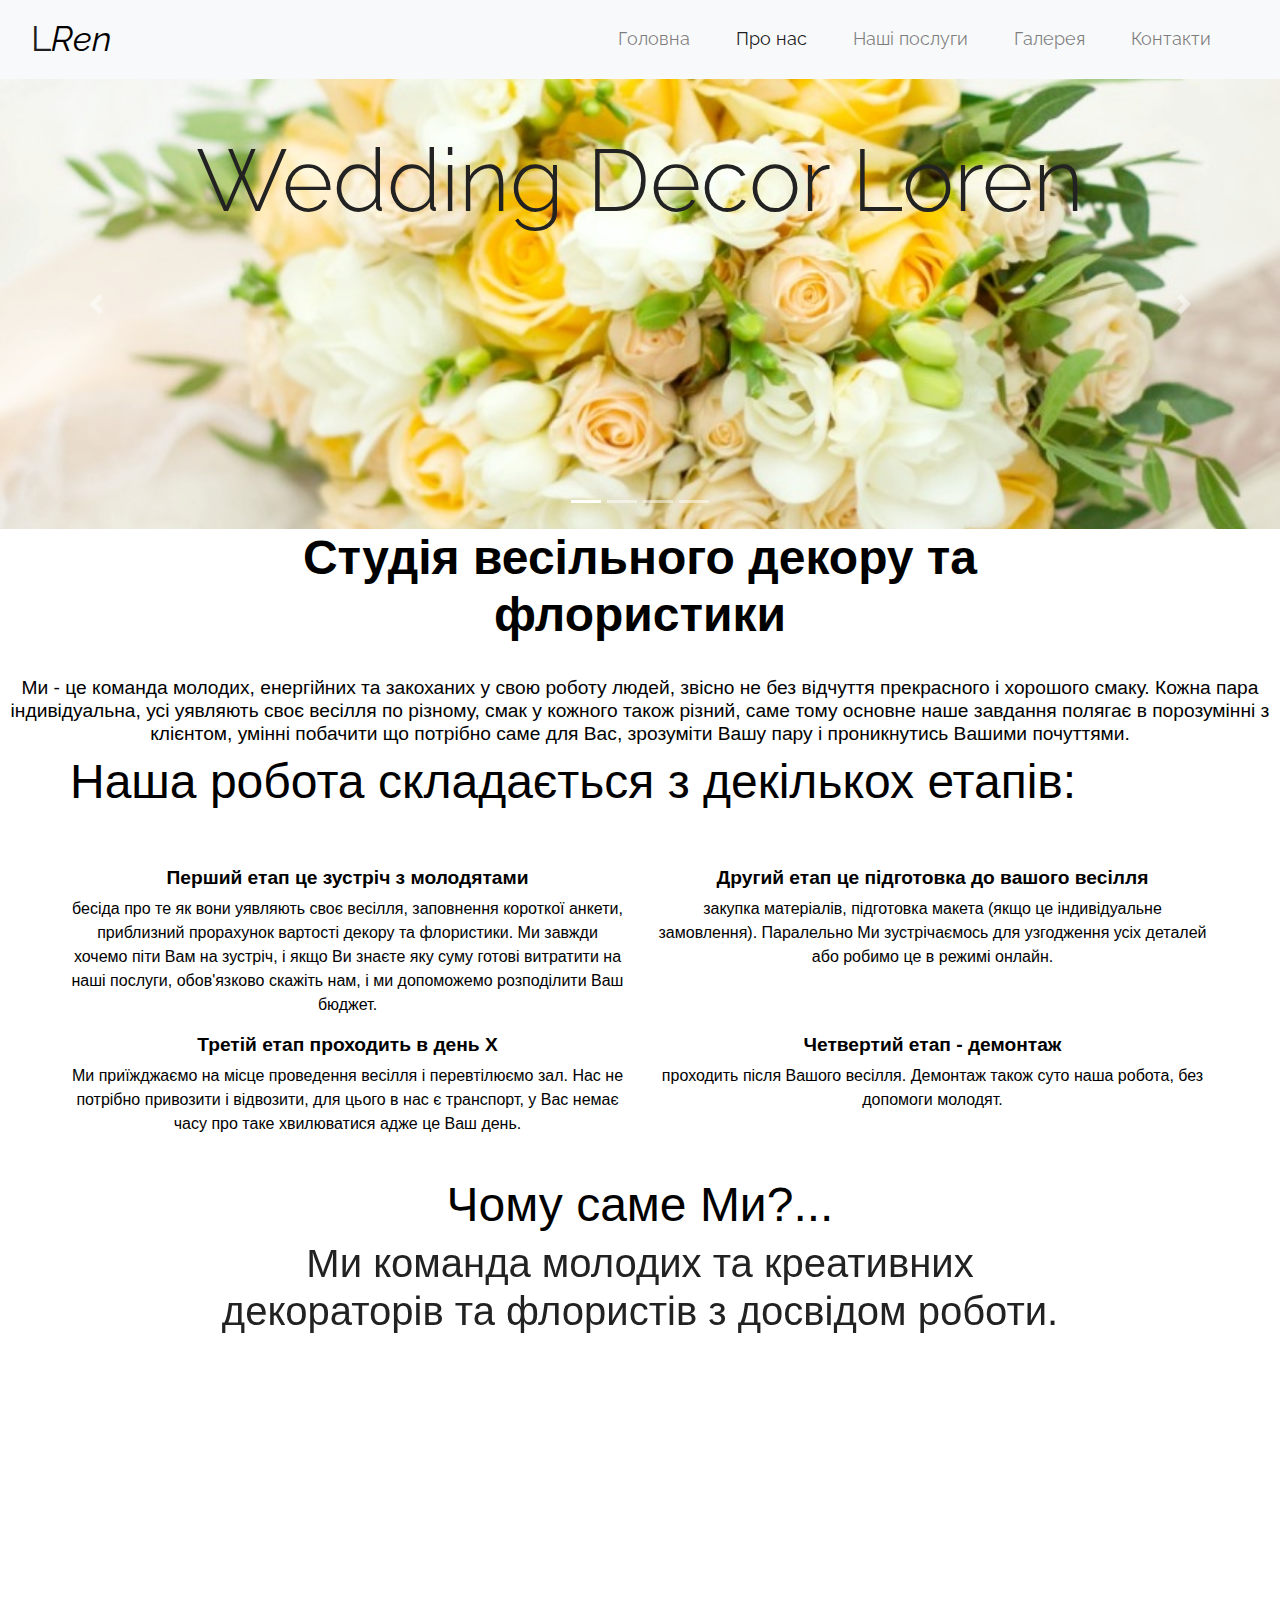
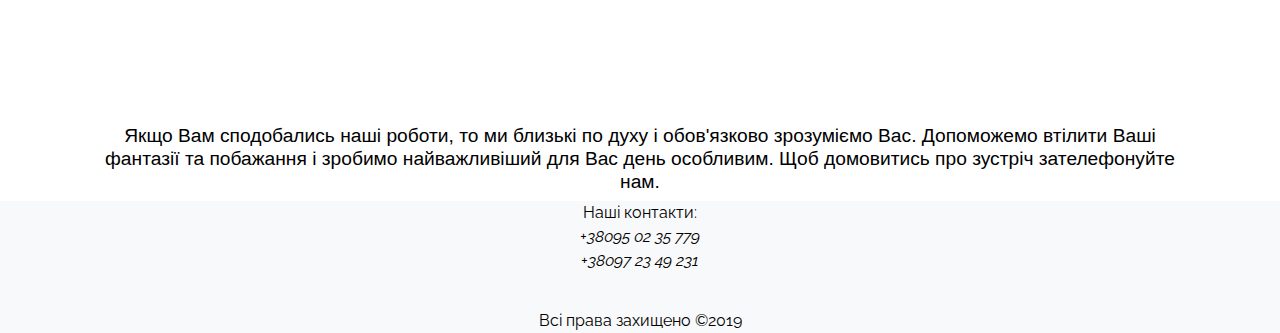
==== commit b6a53453: "modified ukrainian text" ====
--- a/src/about-us.html
+++ b/src/about-us.html
@@ -112,42 +112,34 @@
                     <p>бесіда про
                         те як вони уявляють своє весілля,
                         заповнення короткої анкети, приблизний прорахунок вартості декору та флористики. Ми завжди
-                        хочемо піти
-                        Вам на
+                        хочемо піти Вам на
                         зустріч, і якщо Ви знаєте яку суму готові витратити на наші послуги, обов'язково скажіть нам, і
-                        Ми
-                        допоможемо грамотно
-                        розподілити Ваш бюджет.</p>
+                        ми допоможемо розподілити Ваш бюджет.</p>
                 </div>
                 <div class="col-md-6 hower text-center head">
                     <i class="fas fa-check fa-4x rotate"></i>
                     <h4 class="font-weight-bold text-center">Другий етап це підготовка до вашого весілля</h4>
                     <p>закупка матеріалів,
-                        підготовка макета (якщо це індивідуальне замовлення), паралельно Ми зустрічаємось для узгодження
-                        усіх
-                        деталей
-                        або робимо це в режимі онлайн.</p>
+                        підготовка макета (якщо це індивідуальне замовлення). Паралельно Ми зустрічаємось для узгодження
+                        усіх деталей або робимо це в режимі онлайн.</p>
                 </div>
                 <div class="col-md-6 hower text-center head">
                     <i class="fas fa-check fa-4x rotate"></i>
                     <h4 class="font-weight-bold text-center">Третій етап проходить в день Х</h4>
-                    <p>Ми приїжджаємо
-                        на місце проведення весілля і перевтілюємо зал.
+                    <p>Ми приїжджаємо на місце проведення весілля і перевтілюємо зал.
                         Нас не потрібно привозити і відвозити, для цього в нас є транспорт,
                         у Вас немає часу про таке хвилюватися адже це Ваш день.</p>
                 </div>
                 <div class="col-md-6 hower text-center head">
                     <i class="fas fa-check fa-4x rotate"></i>
                     <h4 class="font-weight-bold text-center">Четвертий етап - демонтаж</h4>
-                    <p>проходить після
-                        Вашого весілля.
-                        Демонтаж також суто Наша робота, без допомоги молодят.</p>
+                    <p>проходить після Вашого весілля. Демонтаж також суто наша робота, без допомоги молодят.</p>
                 </div>
             </div>
         </div>
         <div class="container head pt-4 mb-2">
             <div class="row justify-content-center text-center">
-                <h2>Чому саме Ми?....</h2>
+                <h2>Чому саме Ми?...</h2>
             </div>
         </div>
     </div>
@@ -206,9 +198,9 @@
 <div class="container pt-4">
     <div class="text-center head">
         <h3>
-            Якщо Вам сподобались наші роботи, то ми близькі по духу і обов'язково зрозуміємо Вас, допоможемо втілити
-            Ваші фантазії та побажання, і зробимо найважливіший для Вас день особливим.
-            Щоб домовитись про зустріч зателефонуйте нам.
+            Якщо Вам сподобались наші роботи, то ми близькі по духу і обов'язково зрозуміємо Вас. Допоможемо втілити
+            Ваші фантазії та побажання і зробимо найважливіший для Вас день особливим. Щоб домовитись про зустріч
+            зателефонуйте нам.
         </h3>
     </div>
 </div>
